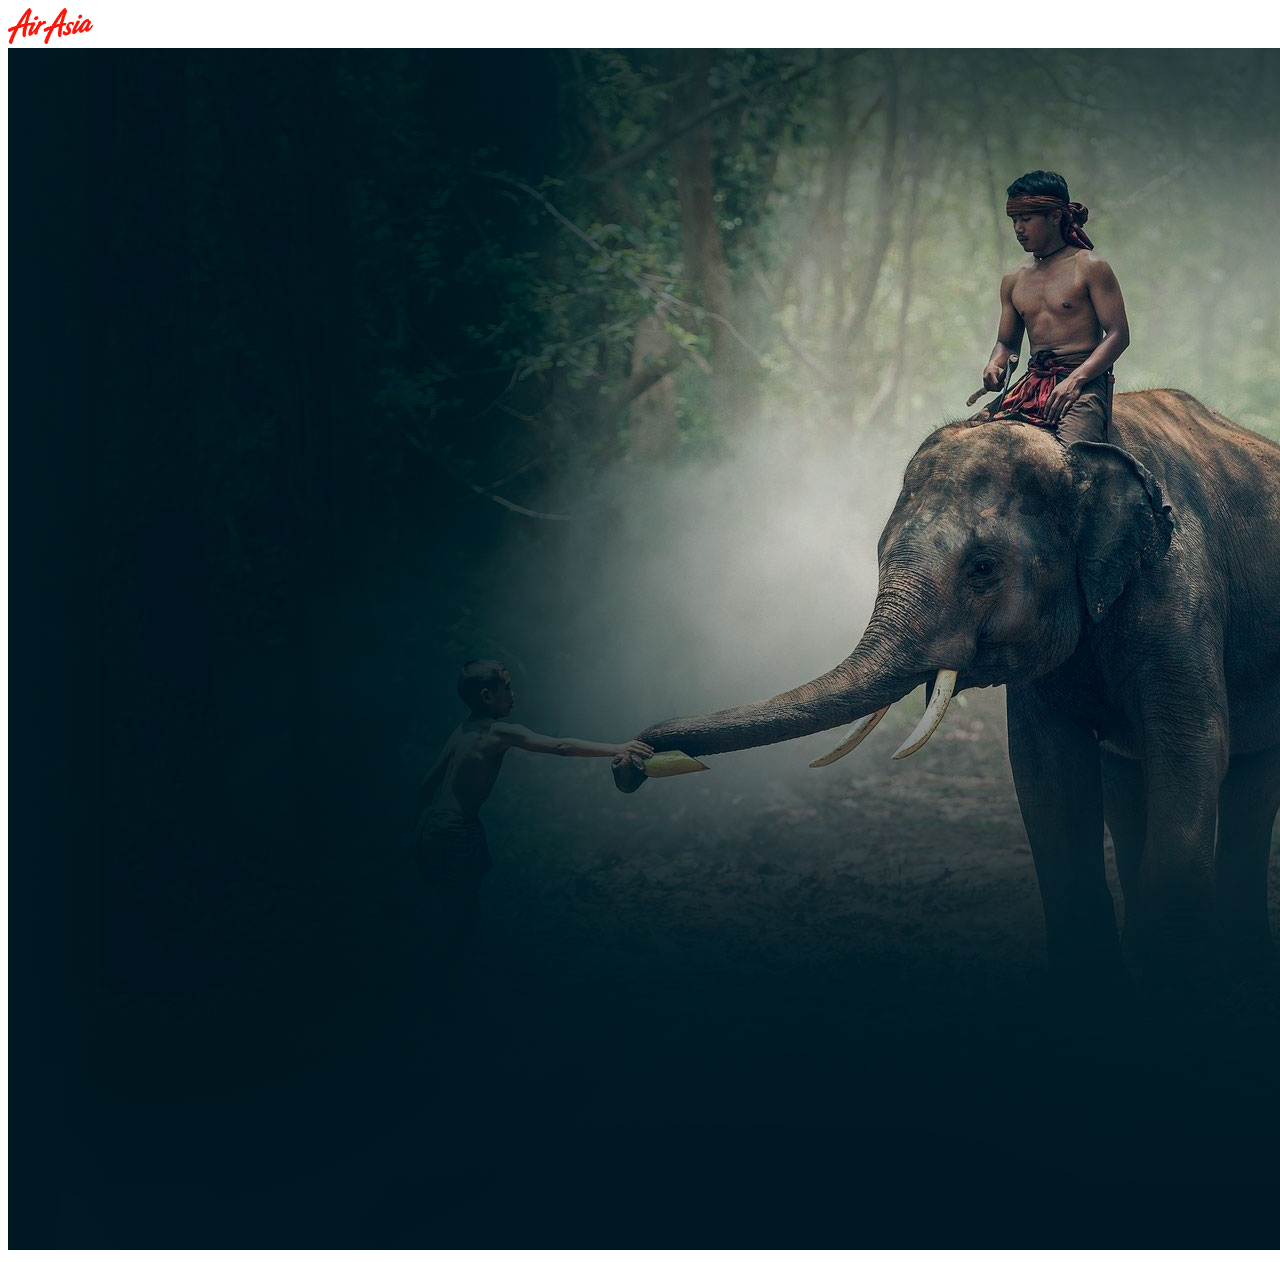
==== folder/inner/index.html @ 2589321c "Загружаю главную страницу" ====
<!DOCTYPE html>
<html lang="ru">
  <head>
    <meta charset="UTF-8" />
    <title>AirAsia</title>
  </head>
  <body>
    <img
      src="../../img/airasia-logo.png"
      width="85px"
      height="36px"
      alt="AirAsia"
    />
    <img src="/img/bg-1.png" width="1920px" height="1202px" />
  </body>
</html>
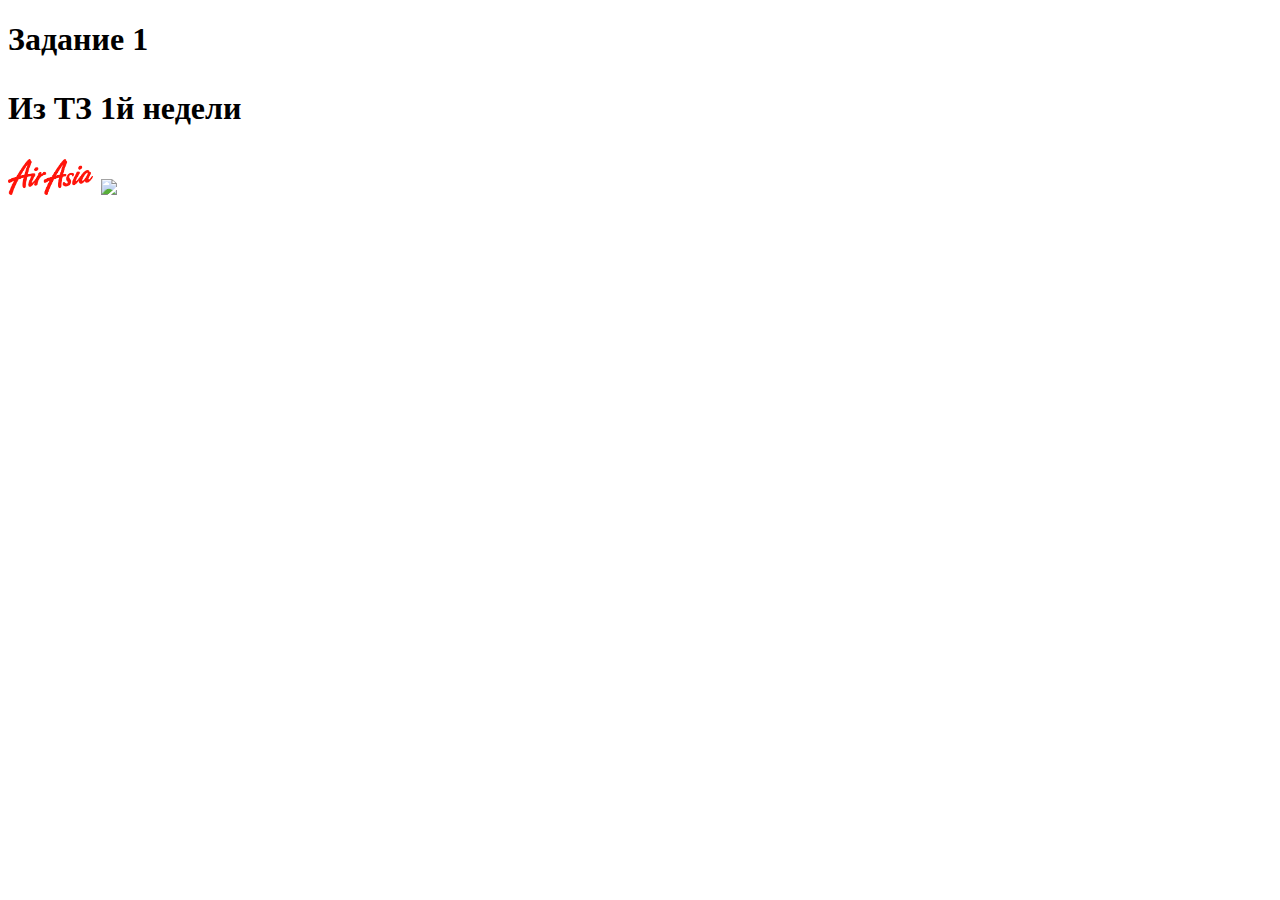
==== commit b2b31483: "Update index.html" ====
--- a/folder/inner/index.html
+++ b/folder/inner/index.html
@@ -5,12 +5,14 @@
     <title>AirAsia</title>
   </head>
   <body>
+    <h1> Задание 1 <h1>
+      <p> Из ТЗ 1й недели <p>
     <img
       src="../../img/airasia-logo.png"
       width="85px"
       height="36px"
       alt="AirAsia"
     />
-    <img src="/img/bg-1.png" width="1920px" height="1202px" />
+    <img src="https://github.com/CirnoNya/Loftschool-1/blob/main/img/bg-1.png"/>
   </body>
 </html>
